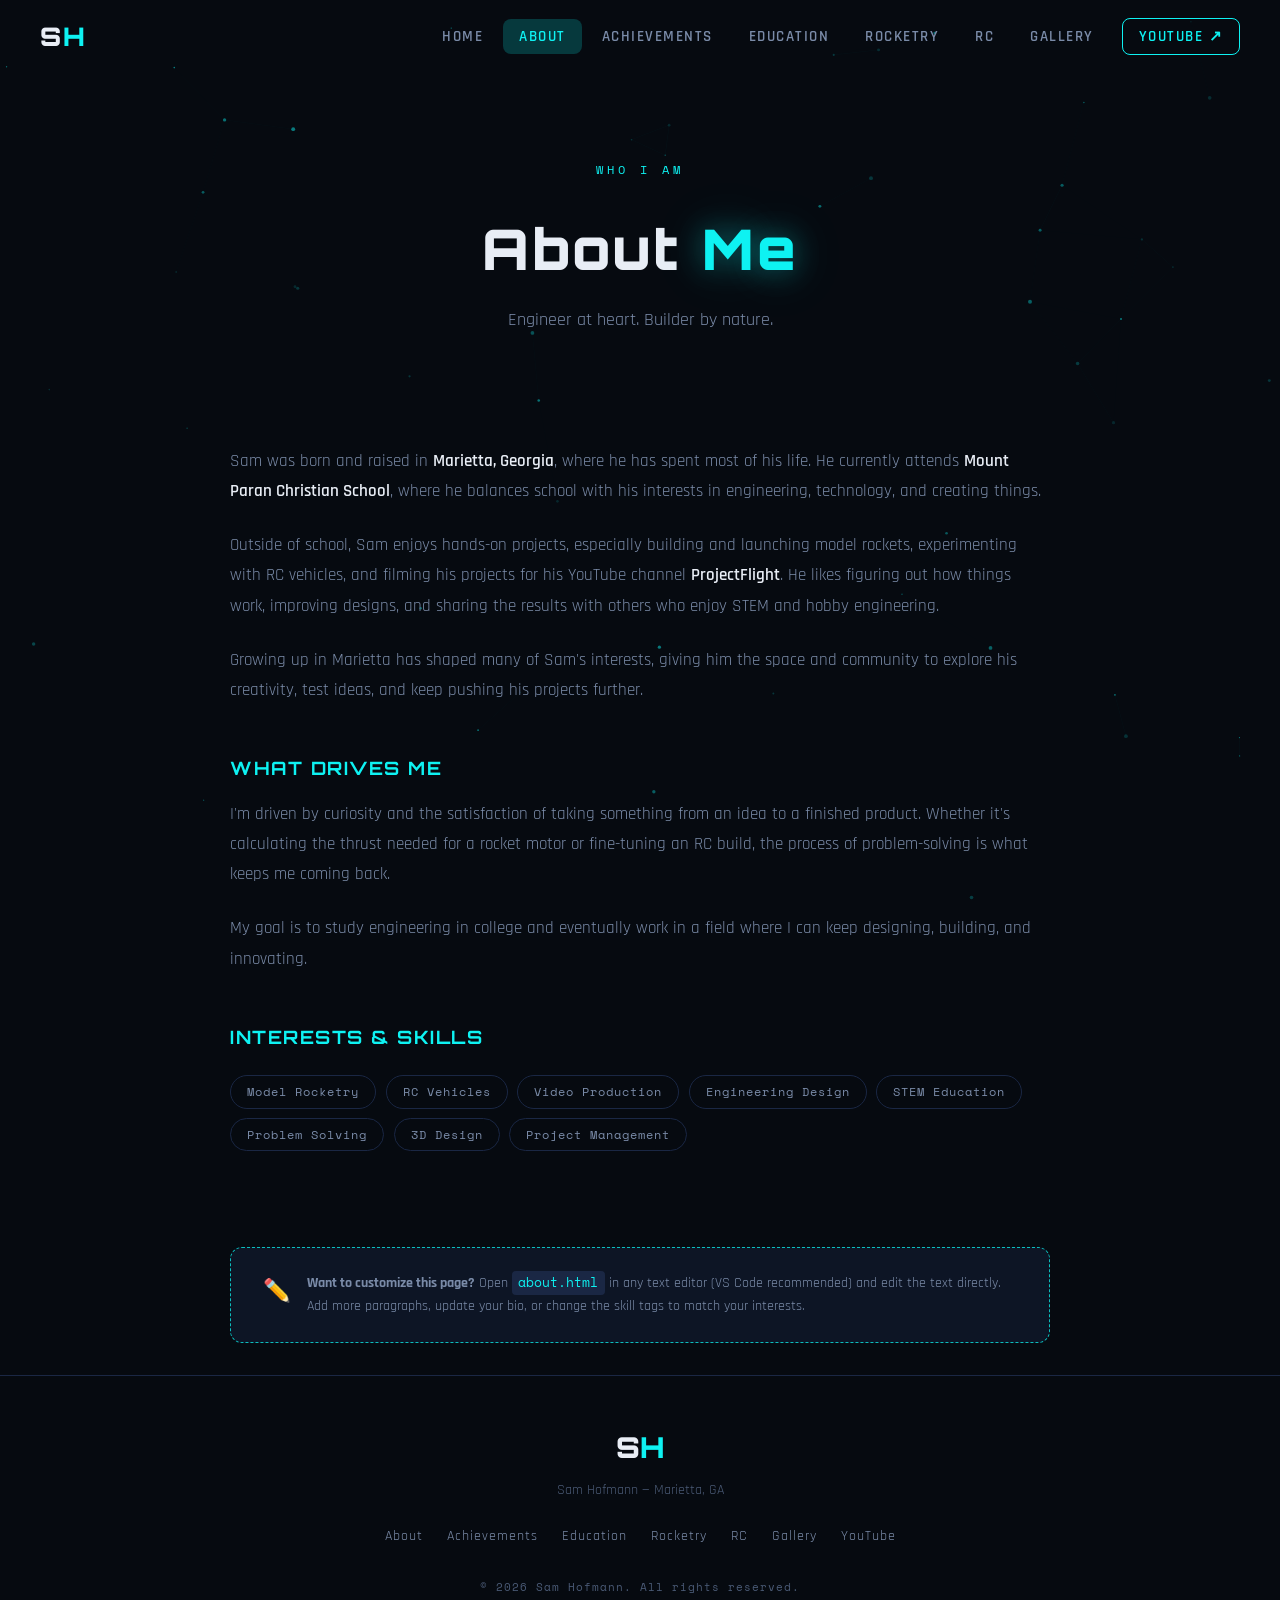
==== about.html @ 6f84d2ba "Add files via upload" ====
<!DOCTYPE html>
<html lang="en">
<head>
    <meta charset="UTF-8">
    <meta name="viewport" content="width=device-width, initial-scale=1.0">
    <title>About — Sam Hofmann</title>
    <link rel="preconnect" href="https://fonts.googleapis.com">
    <link href="https://fonts.googleapis.com/css2?family=Orbitron:wght@400;600;700;900&family=Rajdhani:wght@300;400;500;600;700&family=Space+Mono:wght@400;700&display=swap" rel="stylesheet">
    <link rel="stylesheet" href="style.css">
</head>
<body>
    <canvas id="particles"></canvas>

    <nav id="navbar">
        <a href="index.html" class="nav-logo">S<span class="accent">H</span></a>
        <button class="hamburger" id="hamburger" aria-label="Toggle menu">
            <span></span><span></span><span></span>
        </button>
        <ul class="nav-links" id="navLinks">
            <li><a href="index.html">Home</a></li>
            <li><a href="about.html" class="active">About</a></li>
            <li><a href="achievements.html">Achievements</a></li>
            <li><a href="education.html">Education</a></li>
            <li><a href="rocketry.html">Rocketry</a></li>
            <li><a href="rc.html">RC</a></li>
            <li><a href="gallery.html">Gallery</a></li>
            <li><a href="https://www.youtube.com/@ProjectFlight-Official" target="_blank" class="nav-yt">YouTube ↗</a></li>
        </ul>
    </nav>

    <section class="page-header">
        <div class="hero-eyebrow" data-anim="fade-up" data-delay="0">WHO I AM</div>
        <h1 data-anim="fade-up" data-delay="1">About <span class="accent-glow">Me</span></h1>
        <p class="page-sub" data-anim="fade-up" data-delay="2">Engineer at heart. Builder by nature.</p>
    </section>

    <section class="content-section">
        <div data-anim="fade-up">
            <p>Sam was born and raised in <strong>Marietta, Georgia</strong>, where he has spent most of his life. He currently attends <strong>Mount Paran Christian School</strong>, where he balances school with his interests in engineering, technology, and creating things.</p>

            <p>Outside of school, Sam enjoys hands-on projects, especially building and launching model rockets, experimenting with RC vehicles, and filming his projects for his YouTube channel <strong>ProjectFlight</strong>. He likes figuring out how things work, improving designs, and sharing the results with others who enjoy STEM and hobby engineering.</p>

            <p>Growing up in Marietta has shaped many of Sam's interests, giving him the space and community to explore his creativity, test ideas, and keep pushing his projects further.</p>
        </div>

        <h3 data-anim="fade-up">What Drives Me</h3>
        <div data-anim="fade-up">
            <p>I'm driven by curiosity and the satisfaction of taking something from an idea to a finished product. Whether it's calculating the thrust needed for a rocket motor or fine-tuning an RC build, the process of problem-solving is what keeps me coming back.</p>
            <p>My goal is to study engineering in college and eventually work in a field where I can keep designing, building, and innovating.</p>
        </div>

        <h3 data-anim="fade-up">Interests & Skills</h3>
        <div class="skill-tags" data-anim="fade-up">
            <span class="skill-tag">Model Rocketry</span>
            <span class="skill-tag">RC Vehicles</span>
            <span class="skill-tag">Video Production</span>
            <span class="skill-tag">Engineering Design</span>
            <span class="skill-tag">STEM Education</span>
            <span class="skill-tag">Problem Solving</span>
            <span class="skill-tag">3D Design</span>
            <span class="skill-tag">Project Management</span>
        </div>
    </section>

    <div class="edit-notice" data-anim="fade-up">
        <div class="edit-notice-box">
            <span class="icon">✏️</span>
            <p><strong>Want to customize this page?</strong> Open <code>about.html</code> in any text editor (VS Code recommended) and edit the text directly. Add more paragraphs, update your bio, or change the skill tags to match your interests.</p>
        </div>
    </div>

    <footer>
        <div class="footer-inner">
            <div class="footer-logo">S<span class="accent">H</span></div>
            <p class="footer-tagline">Sam Hofmann — Marietta, GA</p>
            <div class="footer-links">
                <a href="about.html">About</a>
                <a href="achievements.html">Achievements</a>
                <a href="education.html">Education</a>
                <a href="rocketry.html">Rocketry</a>
                <a href="rc.html">RC</a>
                <a href="gallery.html">Gallery</a>
                <a href="https://www.youtube.com/@ProjectFlight-Official" target="_blank">YouTube</a>
            </div>
            <p class="footer-copy">© 2026 Sam Hofmann. All rights reserved.</p>
        </div>
    </footer>

    <script src="main.js"></script>
</body>
</html>
---- style.css ----
/* ============================================
   SAM HOFMANN — PERSONAL PORTFOLIO
   Dark & Moody / Cyan Neon / Smooth Animations
   ============================================ */

:root {
    --bg-deep: #060a10;
    --bg-primary: #0a0f1a;
    --bg-card: #0d1525;
    --bg-card-hover: #111d33;
    --border: #1a2744;
    --border-glow: #0ef2f244;
    --text-primary: #e8edf5;
    --text-secondary: #7a8ba8;
    --text-muted: #4a5a75;
    --accent: #0ef2f2;
    --accent-dim: #0bbdbd;
    --accent-glow: #0ef2f233;
    --accent-glow-strong: #0ef2f266;
    --accent-secondary: #6366f1;
    --danger: #f04858;
    --font-display: 'Orbitron', sans-serif;
    --font-body: 'Rajdhani', sans-serif;
    --font-mono: 'Space Mono', monospace;
    --radius: 12px;
    --radius-sm: 8px;
    --transition: 0.35s cubic-bezier(0.25, 0.1, 0.25, 1);
    --transition-slow: 0.6s cubic-bezier(0.25, 0.1, 0.25, 1);
}

*, *::before, *::after { margin: 0; padding: 0; box-sizing: border-box; }

html { scroll-behavior: smooth; }

body {
    font-family: var(--font-body);
    background: var(--bg-deep);
    color: var(--text-primary);
    line-height: 1.6;
    overflow-x: hidden;
    font-size: 17px;
    font-weight: 400;
}

a { color: inherit; text-decoration: none; }

/* ---- Particle Background ---- */
#particles {
    position: fixed;
    top: 0; left: 0;
    width: 100%; height: 100%;
    z-index: 0;
    pointer-events: none;
}

/* ---- Navbar ---- */
#navbar {
    position: fixed; top: 0; left: 0; right: 0;
    display: flex; align-items: center; justify-content: space-between;
    padding: 1rem 2.5rem;
    z-index: 1000;
    background: transparent;
    transition: background var(--transition), box-shadow var(--transition);
}
#navbar.scrolled {
    background: #060a10dd;
    backdrop-filter: blur(16px);
    box-shadow: 0 1px 0 var(--border);
}
.nav-logo {
    font-family: var(--font-display);
    font-size: 1.6rem; font-weight: 900;
    letter-spacing: 2px;
}
.nav-links {
    list-style: none; display: flex; gap: 0.25rem; align-items: center;
}
.nav-links a {
    font-family: var(--font-body);
    font-size: 0.92rem; font-weight: 600;
    padding: 0.5rem 1rem;
    border-radius: var(--radius-sm);
    transition: color var(--transition), background var(--transition);
    color: var(--text-secondary);
    text-transform: uppercase;
    letter-spacing: 1.5px;
}
.nav-links a:hover, .nav-links a.active {
    color: var(--accent);
    background: var(--accent-glow);
}
.nav-yt {
    border: 1px solid var(--accent) !important;
    color: var(--accent) !important;
    margin-left: 0.5rem;
}
.nav-yt:hover {
    background: var(--accent) !important;
    color: var(--bg-deep) !important;
}

/* Hamburger */
.hamburger {
    display: none;
    flex-direction: column; gap: 5px;
    background: none; border: none; cursor: pointer;
    padding: 8px;
    z-index: 1001;
}
.hamburger span {
    width: 26px; height: 2px;
    background: var(--text-primary);
    transition: var(--transition);
    border-radius: 2px;
}
.hamburger.open span:nth-child(1) { transform: rotate(45deg) translate(5px, 5px); }
.hamburger.open span:nth-child(2) { opacity: 0; }
.hamburger.open span:nth-child(3) { transform: rotate(-45deg) translate(5px, -5px); }

/* ---- Shared ---- */
.accent { color: var(--accent); }
.accent-glow {
    color: var(--accent);
    text-shadow: 0 0 30px var(--accent-glow-strong), 0 0 60px var(--accent-glow);
}

.btn {
    display: inline-flex; align-items: center; gap: 0.5rem;
    font-family: var(--font-display);
    font-size: 0.8rem; font-weight: 600;
    letter-spacing: 2px; text-transform: uppercase;
    padding: 0.85rem 2rem;
    border-radius: var(--radius);
    transition: var(--transition);
    cursor: pointer; border: none;
}
.btn-primary {
    background: var(--accent);
    color: var(--bg-deep);
    box-shadow: 0 0 20px var(--accent-glow), 0 4px 20px #00000066;
}
.btn-primary:hover {
    box-shadow: 0 0 40px var(--accent-glow-strong), 0 4px 30px #00000088;
    transform: translateY(-2px);
}
.btn-outline {
    background: transparent;
    border: 1px solid var(--accent);
    color: var(--accent);
}
.btn-outline:hover {
    background: var(--accent-glow);
    transform: translateY(-2px);
}

.section-header {
    text-align: center; margin-bottom: 3.5rem;
}
.section-header h2 {
    font-family: var(--font-display);
    font-size: clamp(1.8rem, 4vw, 2.8rem);
    font-weight: 700; letter-spacing: 2px;
}
.section-sub {
    color: var(--text-secondary);
    font-size: 1.05rem;
    margin-top: 0.5rem;
}
.section-line {
    width: 60px; height: 3px;
    background: var(--accent);
    margin: 1rem auto 0;
    border-radius: 4px;
    box-shadow: 0 0 12px var(--accent-glow);
}

/* ---- Hero ---- */
.hero {
    position: relative;
    min-height: 100vh;
    display: flex; align-items: center; justify-content: center;
    text-align: center;
    padding: 2rem;
    z-index: 1;
}
.hero-content { max-width: 800px; }
.hero-eyebrow {
    font-family: var(--font-mono);
    font-size: 0.78rem;
    letter-spacing: 4px;
    color: var(--accent);
    margin-bottom: 1.5rem;
}
.hero-title {
    font-family: var(--font-display);
    font-weight: 900;
    line-height: 1.05;
    margin-bottom: 1.5rem;
}
.hero-title .line {
    display: block;
    font-size: clamp(3rem, 10vw, 7rem);
}
.hero-sub {
    font-size: 1.2rem;
    color: var(--text-secondary);
    max-width: 500px;
    margin: 0 auto 2.5rem;
    font-weight: 400;
}
.hero-cta { display: flex; gap: 1rem; justify-content: center; flex-wrap: wrap; }

.hero-scroll-indicator {
    position: absolute; bottom: 2.5rem; left: 50%;
    transform: translateX(-50%);
    display: flex; flex-direction: column; align-items: center; gap: 0.75rem;
}
.hero-scroll-indicator span {
    font-family: var(--font-mono);
    font-size: 0.65rem; letter-spacing: 3px;
    color: var(--text-muted); text-transform: uppercase;
}
.scroll-line {
    width: 1px; height: 50px;
    background: linear-gradient(to bottom, var(--accent), transparent);
    animation: scrollPulse 2s ease-in-out infinite;
}
@keyframes scrollPulse {
    0%, 100% { opacity: 1; transform: scaleY(1); }
    50% { opacity: 0.4; transform: scaleY(0.6); }
}

/* ---- Overview Cards ---- */
.overview {
    position: relative; z-index: 1;
    padding: 6rem 2.5rem;
}
.card-grid {
    display: grid;
    grid-template-columns: repeat(auto-fit, minmax(260px, 1fr));
    gap: 1.5rem;
    max-width: 1100px;
    margin: 0 auto;
}
.overview-card {
    background: var(--bg-card);
    border: 1px solid var(--border);
    border-radius: var(--radius);
    padding: 2.5rem 2rem;
    transition: var(--transition);
    display: flex; flex-direction: column;
    position: relative;
    overflow: hidden;
}
.overview-card::before {
    content: '';
    position: absolute; top: 0; left: 0; right: 0;
    height: 2px;
    background: linear-gradient(90deg, transparent, var(--accent), transparent);
    opacity: 0;
    transition: opacity var(--transition);
}
.overview-card:hover {
    background: var(--bg-card-hover);
    border-color: var(--border-glow);
    transform: translateY(-6px);
    box-shadow: 0 12px 40px #00000055, 0 0 30px var(--accent-glow);
}
.overview-card:hover::before { opacity: 1; }
.card-icon { font-size: 2.2rem; margin-bottom: 1rem; }
.overview-card h3 {
    font-family: var(--font-display);
    font-size: 1rem; font-weight: 700;
    letter-spacing: 1.5px; text-transform: uppercase;
    margin-bottom: 0.75rem;
}
.overview-card p {
    color: var(--text-secondary);
    font-size: 0.95rem;
    flex: 1;
    margin-bottom: 1.5rem;
}
.card-link {
    font-family: var(--font-display);
    font-size: 0.72rem; font-weight: 600;
    letter-spacing: 2px; text-transform: uppercase;
    color: var(--accent);
}

/* ---- YouTube Section ---- */
.yt-section {
    position: relative; z-index: 1;
    padding: 6rem 2.5rem;
    background: linear-gradient(180deg, transparent, #0a0f1a55, transparent);
}
.yt-embed-wrapper { max-width: 800px; margin: 0 auto; }
.yt-placeholder {
    aspect-ratio: 16/9;
    background: var(--bg-card);
    border: 1px solid var(--border);
    border-radius: var(--radius);
    display: flex; align-items: center; justify-content: center;
    overflow: hidden;
    position: relative;
}
.yt-placeholder::before {
    content: '';
    position: absolute; inset: 0;
    background: radial-gradient(ellipse at center, var(--accent-glow) 0%, transparent 70%);
    opacity: 0.3;
}
.yt-placeholder-content {
    position: relative; text-align: center; z-index: 1;
}
.yt-icon {
    width: 70px; height: 70px;
    border-radius: 50%;
    background: var(--accent);
    color: var(--bg-deep);
    display: inline-flex; align-items: center; justify-content: center;
    font-size: 1.6rem;
    margin-bottom: 1.25rem;
    box-shadow: 0 0 30px var(--accent-glow-strong);
}
.yt-placeholder-content h3 {
    font-family: var(--font-display);
    font-size: 1.2rem; font-weight: 700;
    letter-spacing: 1px;
    margin-bottom: 0.5rem;
}
.yt-placeholder-content p {
    color: var(--text-secondary);
    margin-bottom: 1.5rem;
}

/* ---- Page Header (inner pages) ---- */
.page-header {
    position: relative; z-index: 1;
    padding: 10rem 2.5rem 4rem;
    text-align: center;
}
.page-header h1 {
    font-family: var(--font-display);
    font-size: clamp(2rem, 5vw, 3.5rem);
    font-weight: 900; letter-spacing: 3px;
}
.page-header .page-sub {
    color: var(--text-secondary);
    font-size: 1.1rem;
    margin-top: 0.75rem;
    max-width: 600px; margin-left: auto; margin-right: auto;
}

/* ---- Content Sections ---- */
.content-section {
    position: relative; z-index: 1;
    padding: 3rem 2.5rem 6rem;
    max-width: 900px;
    margin: 0 auto;
}
.content-section p {
    color: var(--text-secondary);
    font-size: 1.05rem;
    line-height: 1.8;
    margin-bottom: 1.5rem;
}
.content-section strong { color: var(--text-primary); font-weight: 600; }
.content-section h3 {
    font-family: var(--font-display);
    font-size: 1.15rem;
    font-weight: 700;
    letter-spacing: 1.5px;
    text-transform: uppercase;
    color: var(--accent);
    margin: 3rem 0 1rem;
}

/* ---- Timeline ---- */
.timeline {
    position: relative;
    padding-left: 2.5rem;
    margin-top: 2rem;
}
.timeline::before {
    content: '';
    position: absolute; left: 0; top: 0; bottom: 0;
    width: 2px;
    background: linear-gradient(to bottom, var(--accent), var(--border), transparent);
}
.timeline-item {
    position: relative;
    padding-bottom: 2.5rem;
}
.timeline-item::before {
    content: '';
    position: absolute;
    left: -2.5rem; top: 0.35rem;
    width: 12px; height: 12px;
    border-radius: 50%;
    background: var(--accent);
    box-shadow: 0 0 12px var(--accent-glow);
    border: 2px solid var(--bg-deep);
}
.timeline-item h4 {
    font-family: var(--font-display);
    font-size: 0.85rem; font-weight: 700;
    letter-spacing: 1.5px;
    margin-bottom: 0.25rem;
}
.timeline-date {
    font-family: var(--font-mono);
    font-size: 0.72rem;
    color: var(--accent-dim);
    letter-spacing: 1px;
    margin-bottom: 0.5rem;
}
.timeline-item p {
    color: var(--text-secondary);
    font-size: 0.95rem;
}

/* ---- Skills / Tags ---- */
.skill-tags {
    display: flex; flex-wrap: wrap; gap: 0.6rem;
    margin-top: 1.5rem;
}
.skill-tag {
    font-family: var(--font-mono);
    font-size: 0.72rem;
    letter-spacing: 1px;
    padding: 0.4rem 1rem;
    border: 1px solid var(--border);
    border-radius: 100px;
    color: var(--text-secondary);
    transition: var(--transition);
}
.skill-tag:hover {
    border-color: var(--accent);
    color: var(--accent);
    background: var(--accent-glow);
}

/* ---- Photo Gallery ---- */
.gallery-grid {
    display: grid;
    grid-template-columns: repeat(auto-fill, minmax(280px, 1fr));
    gap: 1rem;
    max-width: 1200px;
    margin: 0 auto;
    padding: 0 2.5rem 6rem;
    position: relative; z-index: 1;
}
.gallery-item {
    aspect-ratio: 4/3;
    background: var(--bg-card);
    border: 1px solid var(--border);
    border-radius: var(--radius);
    overflow: hidden;
    display: flex; align-items: center; justify-content: center;
    color: var(--text-muted);
    font-family: var(--font-mono);
    font-size: 0.75rem;
    letter-spacing: 1px;
    transition: var(--transition);
    position: relative;
    cursor: pointer;
}
.gallery-item:hover {
    border-color: var(--border-glow);
    transform: scale(1.02);
    box-shadow: 0 8px 30px #00000044, 0 0 20px var(--accent-glow);
}
.gallery-item img {
    width: 100%; height: 100%;
    object-fit: cover;
}
.gallery-placeholder {
    display: flex; flex-direction: column;
    align-items: center; gap: 0.5rem;
    padding: 1rem;
    text-align: center;
}
.gallery-placeholder-icon { font-size: 1.8rem; opacity: 0.5; }

/* ---- Hobby Detail Card ---- */
.hobby-detail {
    background: var(--bg-card);
    border: 1px solid var(--border);
    border-radius: var(--radius);
    padding: 2.5rem;
    margin-bottom: 2rem;
    transition: var(--transition);
}
.hobby-detail:hover {
    border-color: var(--border-glow);
    box-shadow: 0 0 20px var(--accent-glow);
}
.hobby-detail h3 {
    margin-top: 0;
}

/* ---- Stat Bar ---- */
.stat-row {
    display: grid;
    grid-template-columns: repeat(auto-fit, minmax(180px, 1fr));
    gap: 1rem;
    margin: 2rem 0;
}
.stat-card {
    background: var(--bg-card);
    border: 1px solid var(--border);
    border-radius: var(--radius);
    padding: 1.5rem;
    text-align: center;
}
.stat-value {
    font-family: var(--font-display);
    font-size: 2rem; font-weight: 900;
    color: var(--accent);
    text-shadow: 0 0 20px var(--accent-glow);
}
.stat-label {
    font-family: var(--font-mono);
    font-size: 0.68rem;
    letter-spacing: 2px;
    color: var(--text-muted);
    margin-top: 0.25rem;
    text-transform: uppercase;
}

/* ---- Footer ---- */
footer {
    position: relative; z-index: 1;
    border-top: 1px solid var(--border);
    padding: 3rem 2.5rem;
    text-align: center;
}
.footer-logo {
    font-family: var(--font-display);
    font-size: 1.8rem; font-weight: 900;
    margin-bottom: 0.5rem;
}
.footer-tagline {
    color: var(--text-muted);
    font-size: 0.9rem;
    margin-bottom: 1.5rem;
}
.footer-links {
    display: flex; flex-wrap: wrap; gap: 1.5rem;
    justify-content: center; margin-bottom: 2rem;
}
.footer-links a {
    font-size: 0.85rem;
    color: var(--text-secondary);
    transition: color var(--transition);
    letter-spacing: 1px;
}
.footer-links a:hover { color: var(--accent); }
.footer-copy {
    font-family: var(--font-mono);
    font-size: 0.68rem;
    color: var(--text-muted);
    letter-spacing: 1px;
}

/* ---- Animations ---- */
[data-anim] {
    opacity: 0;
    transform: translateY(30px);
}
[data-anim].visible {
    animation: fadeUp 0.7s ease forwards;
}
[data-anim][data-delay="1"].visible { animation-delay: 0.15s; }
[data-anim][data-delay="2"].visible { animation-delay: 0.3s; }
[data-anim][data-delay="3"].visible { animation-delay: 0.45s; }
[data-anim][data-delay="4"].visible { animation-delay: 0.6s; }

@keyframes fadeUp {
    to { opacity: 1; transform: translateY(0); }
}

/* ---- Responsive ---- */
@media (max-width: 768px) {
    #navbar { padding: 1rem 1.5rem; }
    .hamburger { display: flex; }
    .nav-links {
        position: fixed;
        top: 0; right: -100%;
        width: 280px; height: 100vh;
        background: var(--bg-primary);
        flex-direction: column;
        padding: 5rem 2rem 2rem;
        gap: 0.25rem;
        border-left: 1px solid var(--border);
        transition: right var(--transition-slow);
    }
    .nav-links.open { right: 0; }
    .nav-links a { padding: 0.75rem 1rem; width: 100%; }
    .hero-title .line { font-size: clamp(2.5rem, 12vw, 4rem); }
    .overview { padding: 4rem 1.5rem; }
    .card-grid { grid-template-columns: 1fr; }
    .content-section { padding: 2rem 1.5rem 4rem; }
    .gallery-grid { grid-template-columns: repeat(auto-fill, minmax(200px, 1fr)); padding: 0 1.5rem 4rem; }
    .page-header { padding: 8rem 1.5rem 3rem; }
    .stat-row { grid-template-columns: 1fr 1fr; }
}

/* ---- Edit Mode Notice ---- */
.edit-notice {
    position: relative; z-index: 1;
    max-width: 900px;
    margin: 0 auto;
    padding: 0 2.5rem;
}
.edit-notice-box {
    background: var(--bg-card);
    border: 1px dashed var(--accent-dim);
    border-radius: var(--radius);
    padding: 1.5rem 2rem;
    margin-bottom: 2rem;
    display: flex;
    align-items: flex-start;
    gap: 1rem;
}
.edit-notice-box .icon { font-size: 1.4rem; flex-shrink: 0; margin-top: 2px; }
.edit-notice-box p {
    color: var(--text-secondary);
    font-size: 0.9rem;
    margin: 0;
}
.edit-notice-box code {
    background: #1a2744;
    padding: 0.15rem 0.4rem;
    border-radius: 4px;
    font-family: var(--font-mono);
    font-size: 0.8rem;
    color: var(--accent);
}
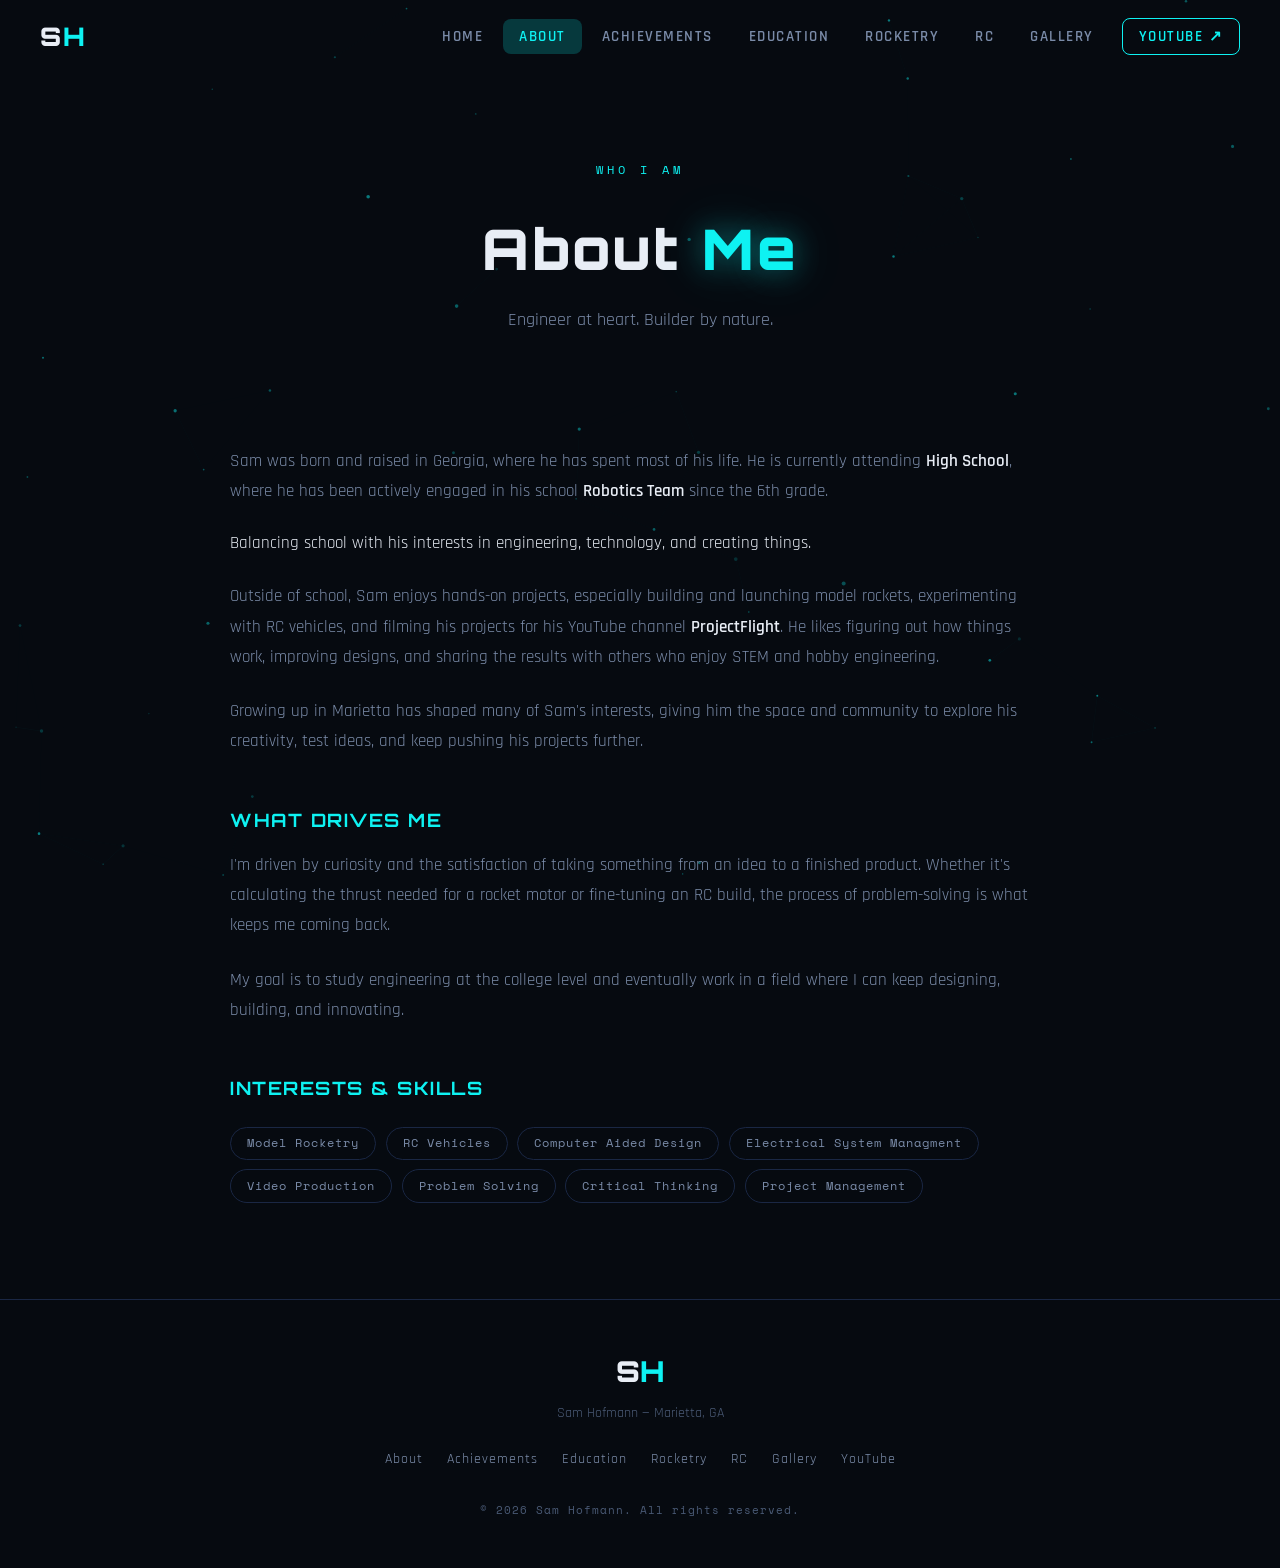
==== commit 8edd0dee: "Update about.html" ====
--- a/about.html
+++ b/about.html
@@ -36,7 +36,9 @@
 
     <section class="content-section">
         <div data-anim="fade-up">
-            <p>Sam was born and raised in <strong>Marietta, Georgia</strong>, where he has spent most of his life. He currently attends <strong>Mount Paran Christian School</strong>, where he balances school with his interests in engineering, technology, and creating things.</p>
+            <p>Sam was born and raised in Georgia</strong>, where he has spent most of his life. He is currently attending <strong>High School</strong>, where he has been actively engaged in his school <strong>Robotics Team</strong> since the 6th grade.<p>
+            
+            <p></p>Balancing school with his interests in engineering, technology, and creating things.</p>
 
             <p>Outside of school, Sam enjoys hands-on projects, especially building and launching model rockets, experimenting with RC vehicles, and filming his projects for his YouTube channel <strong>ProjectFlight</strong>. He likes figuring out how things work, improving designs, and sharing the results with others who enjoy STEM and hobby engineering.</p>
 
@@ -46,28 +48,21 @@
         <h3 data-anim="fade-up">What Drives Me</h3>
         <div data-anim="fade-up">
             <p>I'm driven by curiosity and the satisfaction of taking something from an idea to a finished product. Whether it's calculating the thrust needed for a rocket motor or fine-tuning an RC build, the process of problem-solving is what keeps me coming back.</p>
-            <p>My goal is to study engineering in college and eventually work in a field where I can keep designing, building, and innovating.</p>
+            <p>My goal is to study engineering at the college level and eventually work in a field where I can keep designing, building, and innovating.</p>
         </div>
 
         <h3 data-anim="fade-up">Interests & Skills</h3>
         <div class="skill-tags" data-anim="fade-up">
             <span class="skill-tag">Model Rocketry</span>
             <span class="skill-tag">RC Vehicles</span>
+            <span class="skill-tag">Computer Aided Design</span>
+            <span class="skill-tag">Electrical System Managment</span>
             <span class="skill-tag">Video Production</span>
-            <span class="skill-tag">Engineering Design</span>
-            <span class="skill-tag">STEM Education</span>
             <span class="skill-tag">Problem Solving</span>
-            <span class="skill-tag">3D Design</span>
+            <span class="skill-tag">Critical Thinking</span>
             <span class="skill-tag">Project Management</span>
         </div>
     </section>
-
-    <div class="edit-notice" data-anim="fade-up">
-        <div class="edit-notice-box">
-            <span class="icon">✏️</span>
-            <p><strong>Want to customize this page?</strong> Open <code>about.html</code> in any text editor (VS Code recommended) and edit the text directly. Add more paragraphs, update your bio, or change the skill tags to match your interests.</p>
-        </div>
-    </div>
 
     <footer>
         <div class="footer-inner">
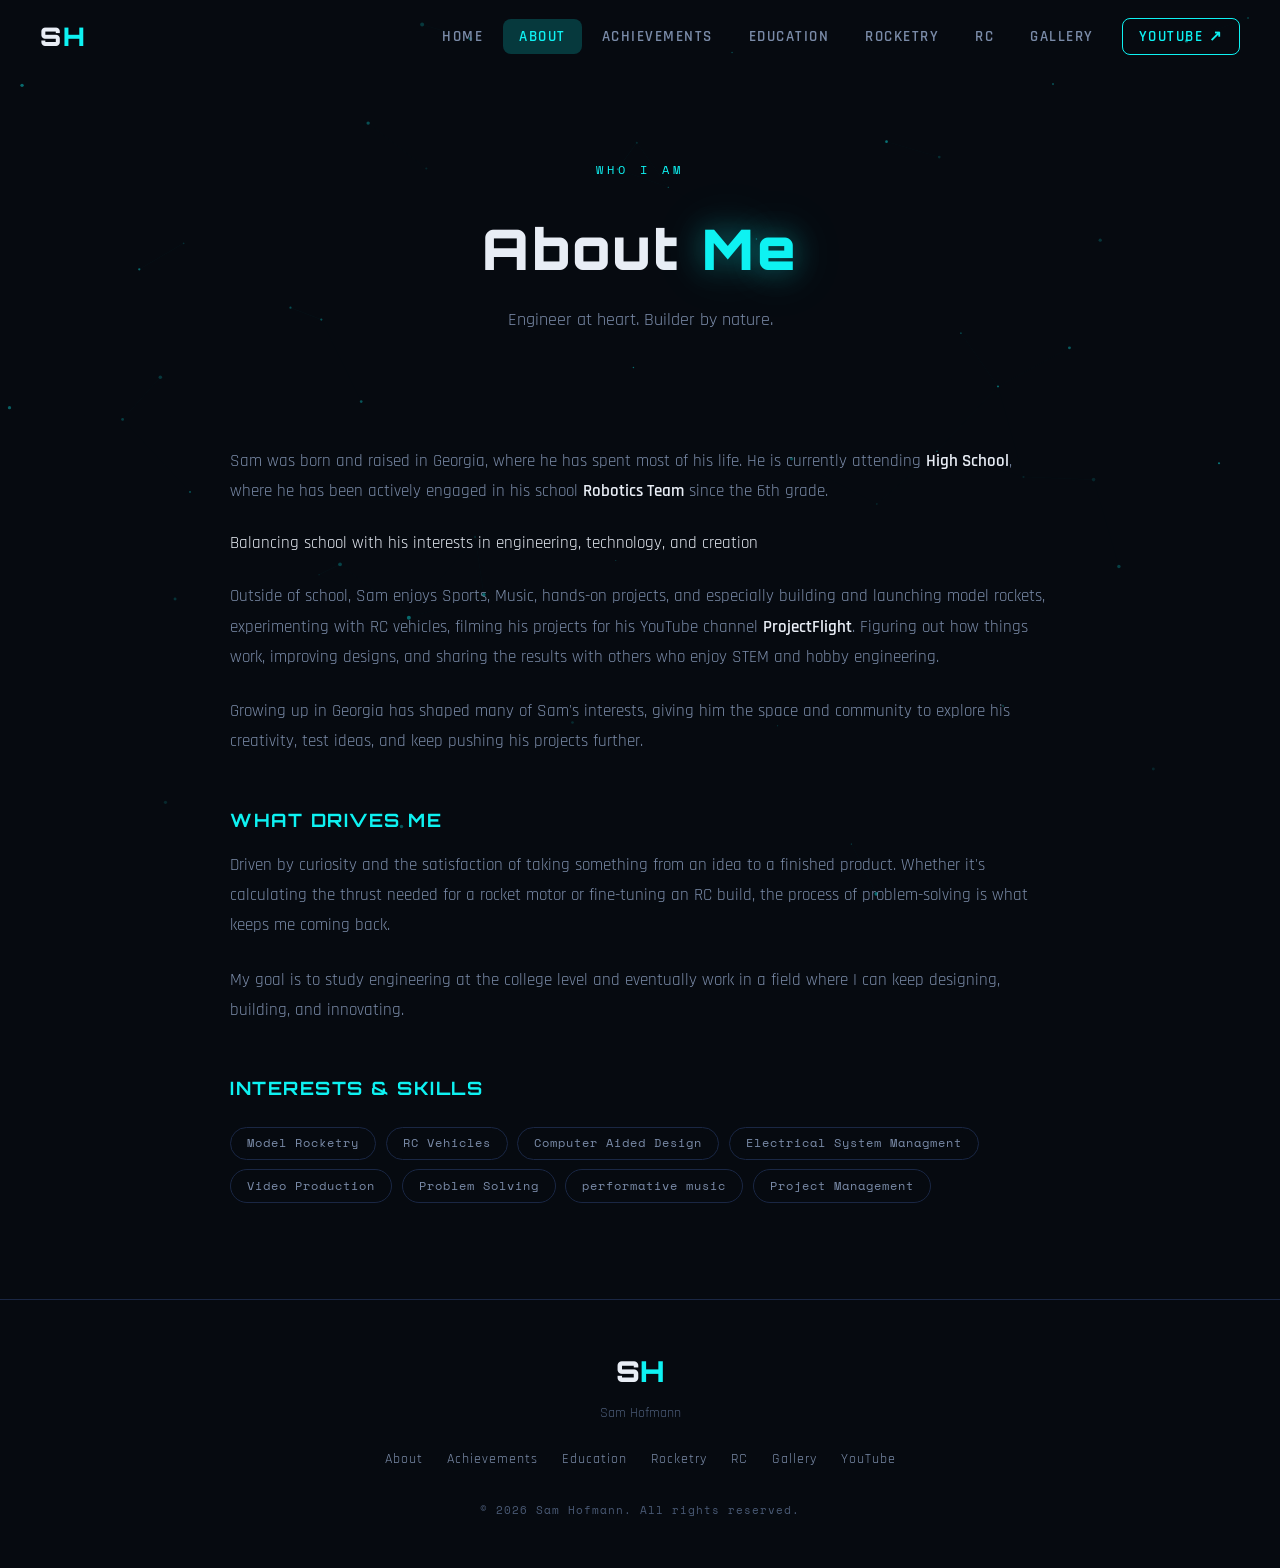
==== commit a8ce99ec: "Update about.html" ====
--- a/about.html
+++ b/about.html
@@ -38,16 +38,16 @@
         <div data-anim="fade-up">
             <p>Sam was born and raised in Georgia</strong>, where he has spent most of his life. He is currently attending <strong>High School</strong>, where he has been actively engaged in his school <strong>Robotics Team</strong> since the 6th grade.<p>
             
-            <p></p>Balancing school with his interests in engineering, technology, and creating things.</p>
+            <p></p>Balancing school with his interests in engineering, technology, and creation</p>
 
-            <p>Outside of school, Sam enjoys hands-on projects, especially building and launching model rockets, experimenting with RC vehicles, and filming his projects for his YouTube channel <strong>ProjectFlight</strong>. He likes figuring out how things work, improving designs, and sharing the results with others who enjoy STEM and hobby engineering.</p>
+            <p>Outside of school, Sam enjoys Sports, Music, hands-on projects, and especially building and launching model rockets, experimenting with RC vehicles, filming his projects for his YouTube channel <strong>ProjectFlight</strong>. Figuring out how things work, improving designs, and sharing the results with others who enjoy STEM and hobby engineering.</p>
 
-            <p>Growing up in Marietta has shaped many of Sam's interests, giving him the space and community to explore his creativity, test ideas, and keep pushing his projects further.</p>
+            <p>Growing up in Georgia has shaped many of Sam's interests, giving him the space and community to explore his creativity, test ideas, and keep pushing his projects further.</p>
         </div>
 
         <h3 data-anim="fade-up">What Drives Me</h3>
         <div data-anim="fade-up">
-            <p>I'm driven by curiosity and the satisfaction of taking something from an idea to a finished product. Whether it's calculating the thrust needed for a rocket motor or fine-tuning an RC build, the process of problem-solving is what keeps me coming back.</p>
+            <p>Driven by curiosity and the satisfaction of taking something from an idea to a finished product. Whether it's calculating the thrust needed for a rocket motor or fine-tuning an RC build, the process of problem-solving is what keeps me coming back.</p>
             <p>My goal is to study engineering at the college level and eventually work in a field where I can keep designing, building, and innovating.</p>
         </div>
 
@@ -59,7 +59,7 @@
             <span class="skill-tag">Electrical System Managment</span>
             <span class="skill-tag">Video Production</span>
             <span class="skill-tag">Problem Solving</span>
-            <span class="skill-tag">Critical Thinking</span>
+            <span class="skill-tag">performative music</span>
             <span class="skill-tag">Project Management</span>
         </div>
     </section>
@@ -67,7 +67,7 @@
     <footer>
         <div class="footer-inner">
             <div class="footer-logo">S<span class="accent">H</span></div>
-            <p class="footer-tagline">Sam Hofmann — Marietta, GA</p>
+            <p class="footer-tagline">Sam Hofmann</p>
             <div class="footer-links">
                 <a href="about.html">About</a>
                 <a href="achievements.html">Achievements</a>
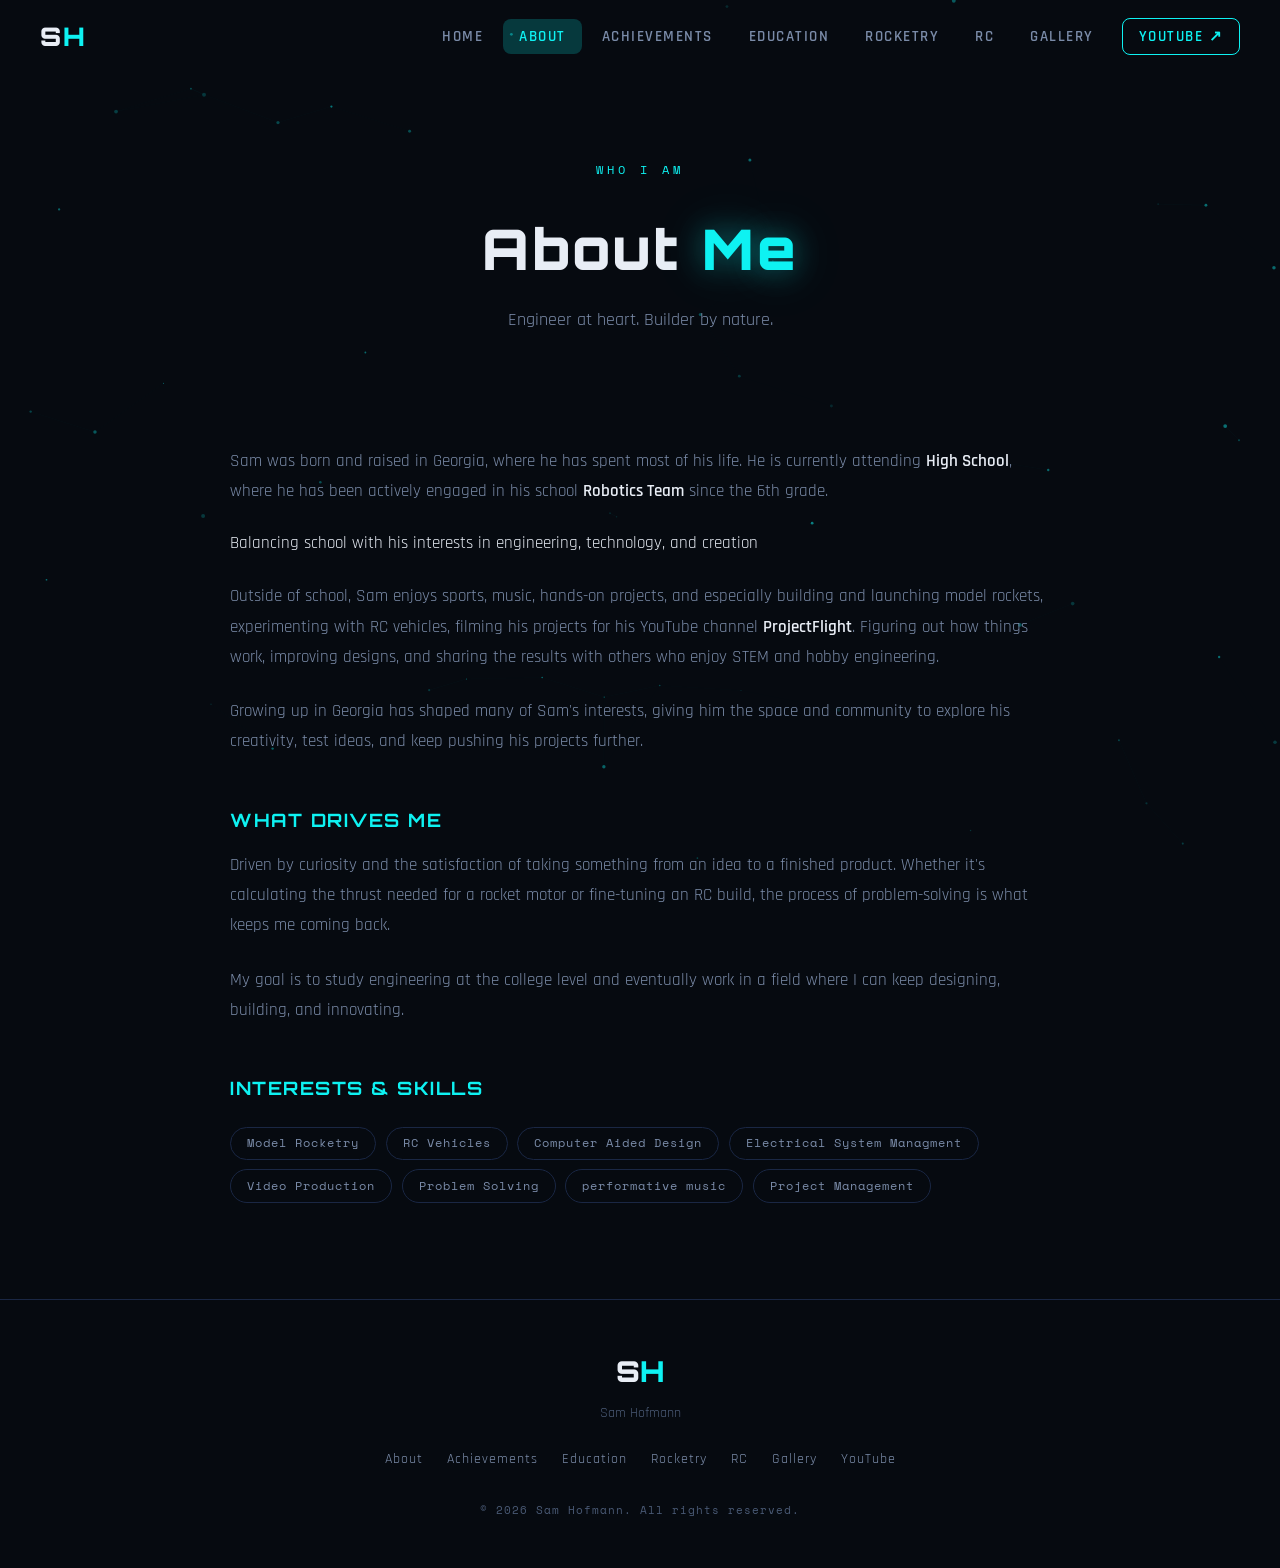
==== commit 5416632d: "Update about.html" ====
--- a/about.html
+++ b/about.html
@@ -40,7 +40,7 @@
             
             <p></p>Balancing school with his interests in engineering, technology, and creation</p>
 
-            <p>Outside of school, Sam enjoys Sports, Music, hands-on projects, and especially building and launching model rockets, experimenting with RC vehicles, filming his projects for his YouTube channel <strong>ProjectFlight</strong>. Figuring out how things work, improving designs, and sharing the results with others who enjoy STEM and hobby engineering.</p>
+            <p>Outside of school, Sam enjoys sports, music, hands-on projects, and especially building and launching model rockets, experimenting with RC vehicles, filming his projects for his YouTube channel <strong>ProjectFlight</strong>. Figuring out how things work, improving designs, and sharing the results with others who enjoy STEM and hobby engineering.</p>
 
             <p>Growing up in Georgia has shaped many of Sam's interests, giving him the space and community to explore his creativity, test ideas, and keep pushing his projects further.</p>
         </div>
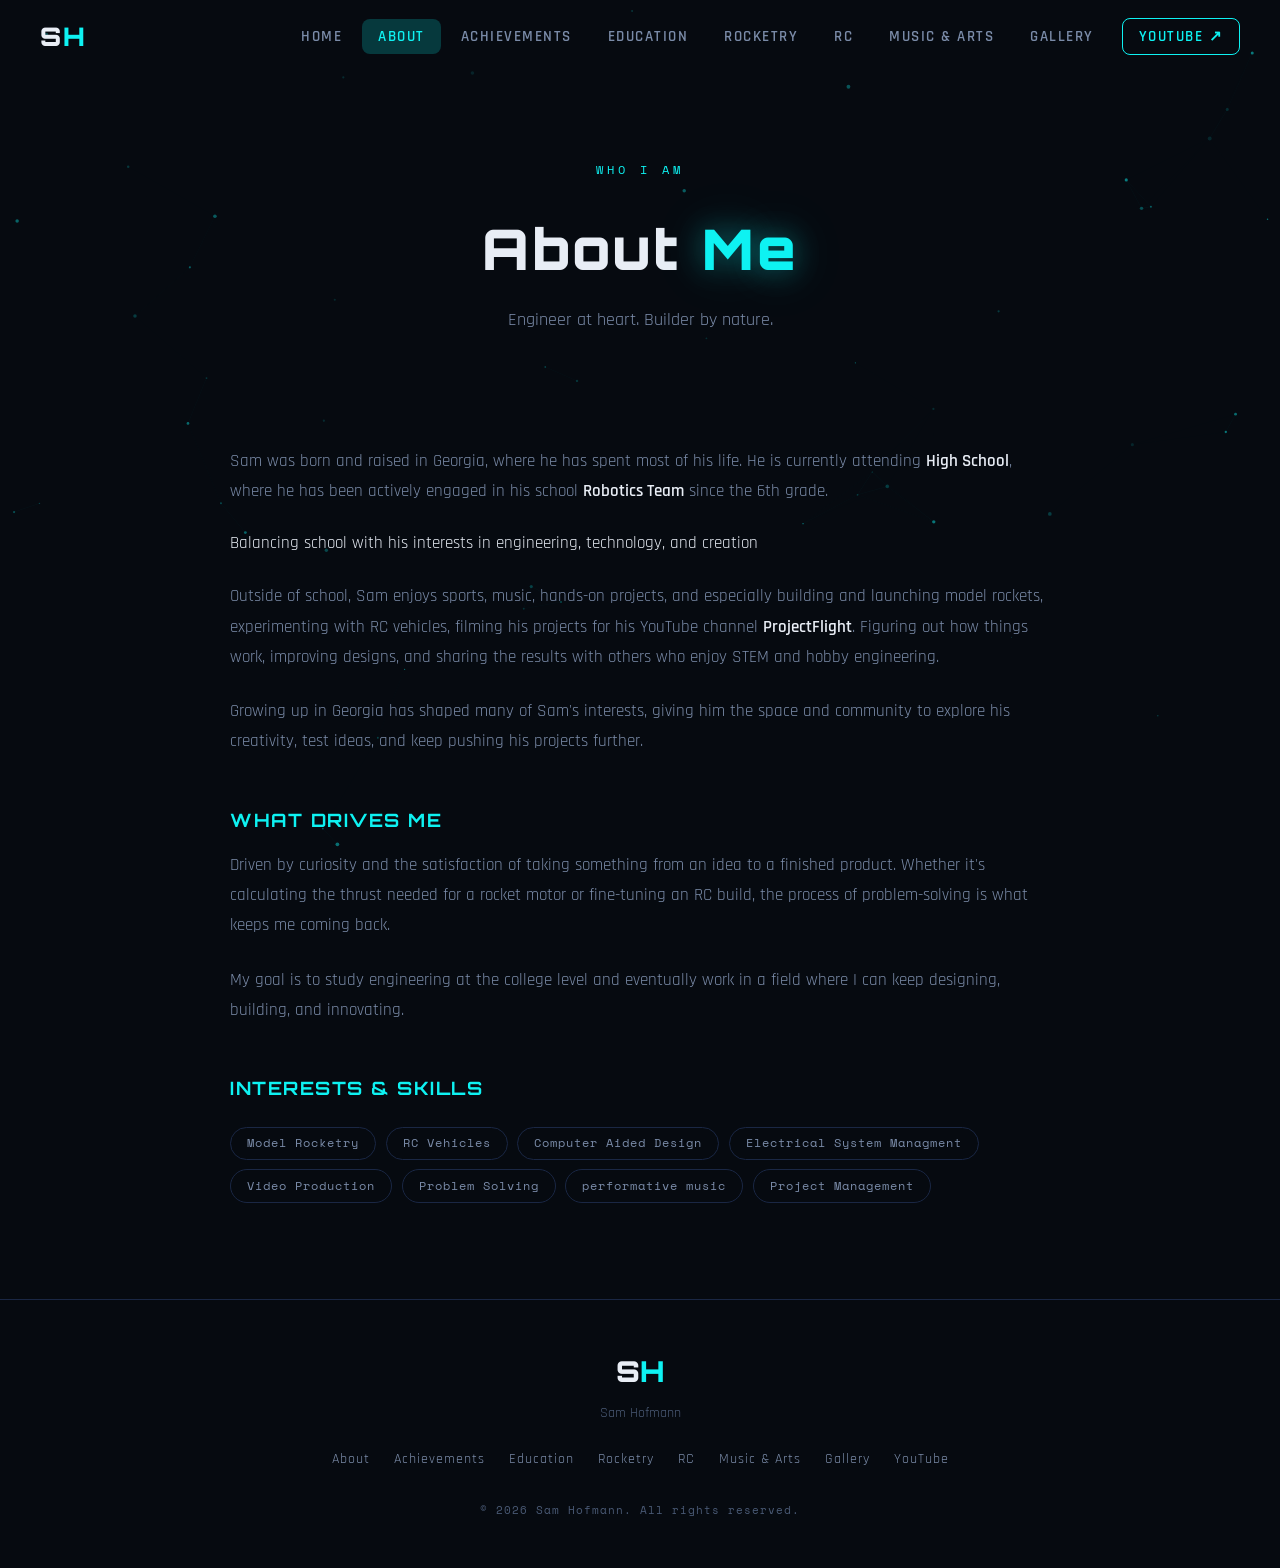
==== commit 69f8aaab: "Update about.html" ====
--- a/about.html
+++ b/about.html
@@ -23,6 +23,7 @@
             <li><a href="education.html">Education</a></li>
             <li><a href="rocketry.html">Rocketry</a></li>
             <li><a href="rc.html">RC</a></li>
+            <li><a href="music.html">Music & Arts</a></li>
             <li><a href="gallery.html">Gallery</a></li>
             <li><a href="https://www.youtube.com/@ProjectFlight-Official" target="_blank" class="nav-yt">YouTube ↗</a></li>
         </ul>
@@ -74,6 +75,7 @@
                 <a href="education.html">Education</a>
                 <a href="rocketry.html">Rocketry</a>
                 <a href="rc.html">RC</a>
+                <a href="music.html">Music & Arts</a>
                 <a href="gallery.html">Gallery</a>
                 <a href="https://www.youtube.com/@ProjectFlight-Official" target="_blank">YouTube</a>
             </div>
--- a/style.css
+++ b/style.css
@@ -637,3 +637,22 @@
     font-size: 0.8rem;
     color: var(--accent);
 }
+/* ---- Music Page: Spotify Grid ---- */
+.spotify-grid {
+    display: flex;
+    flex-direction: column;
+    gap: 1rem;
+    margin: 1.5rem 0 2.5rem;
+}
+.spotify-embed {
+    border-radius: 12px;
+    overflow: hidden;
+    border: 1px solid var(--border);
+}
+
+/* ---- Music Page: Media Grid ---- */
+.media-grid {
+    display: grid;
+    grid-template-columns: repeat(auto-fill, minmax(250px, 1fr));
+    gap: 1rem;
+}
